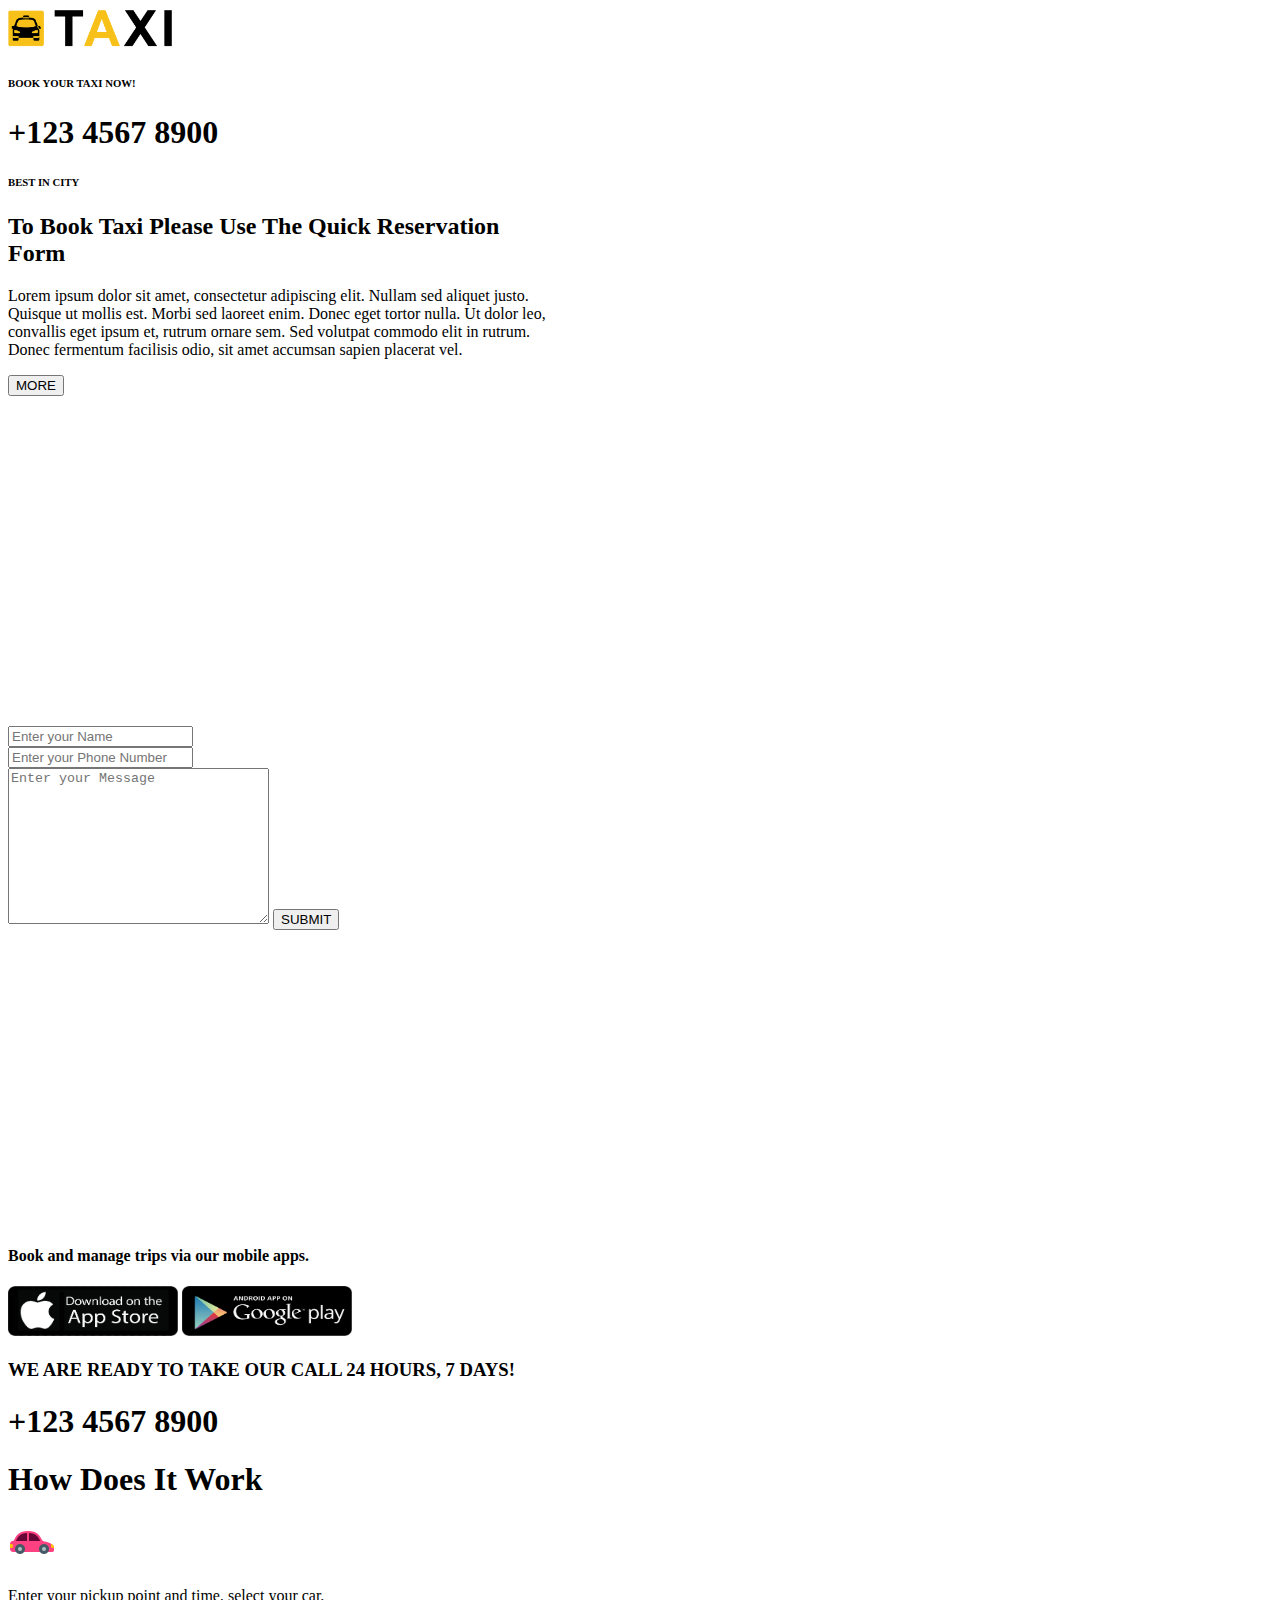
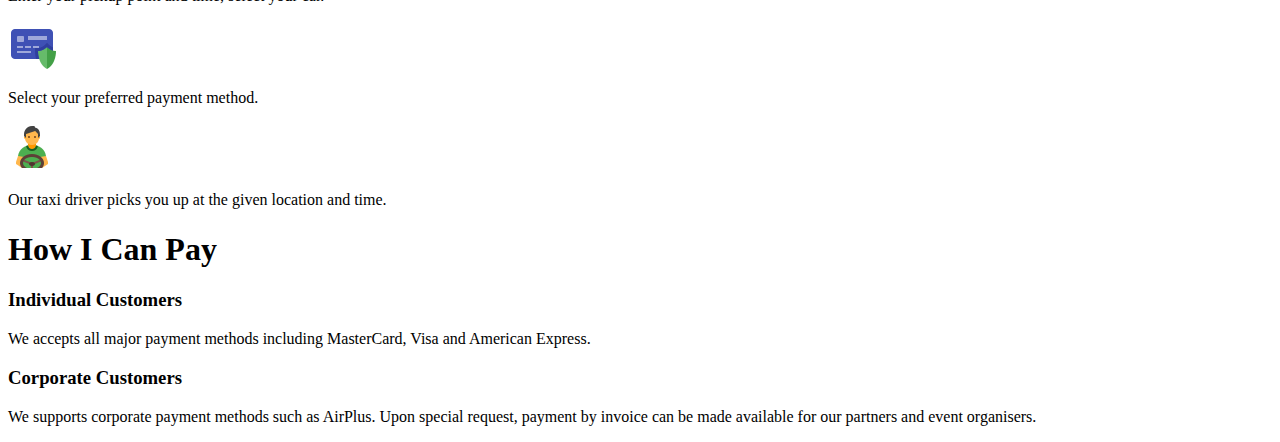
==== index.html @ 9ddd3d56 "Update and rename taxi.html to index.html" ====
<!DOCTYPE html>
<html lang="en">
<head>
    <meta charset="UTF-8">
    <meta http-equiv="X-UA-Compatible" content="IE=edge">
    <meta name="viewport" content="width=device-width, initial-scale=1.0">
    <title>TAXI</title>
    <link rel="stylesheet" href="index.css">
    <link rel="stylesheet" href="https://cdnjs.cloudflare.com/ajax/libs/font-awesome/6.2.0/css/all.min.css" integrity="sha512-xh6O/CkQoPOWDdYTDqeRdPCVd1SpvCA9XXcUnZS2FmJNp1coAFzvtCN9BmamE+4aHK8yyUHUSCcJHgXloTyT2A==" crossorigin="anonymous" referrerpolicy="no-referrer" />
</head>
<body>
    <nav class="nav-bar">
        <img src="images/logotaxi.png" alt="TAXI" width="170px" height="40px">
        <i class="fa-solid fa-bars"></i>
    </nav>
    <section class="section-one">
        <h6>BOOK YOUR TAXI NOW!</h6>
        <h1>+123 4567 8900</h1>
        <div class="car"></div>
    </section>
    <section class="section-two">
        <div class="box1" style="width: 550px; height: 550px;">
            <h6>BEST IN CITY</h6>
            <h2>To Book Taxi Please Use The Quick Reservation Form</h2>
            <p>Lorem ipsum dolor sit amet, consectetur adipiscing elit. Nullam sed aliquet justo. Quisque ut mollis est. Morbi sed laoreet enim. Donec eget tortor nulla. Ut dolor leo, convallis eget ipsum et, rutrum ornare sem. Sed volutpat commodo elit in rutrum. Donec fermentum facilisis odio, sit amet accumsan sapien placerat vel.</p>
            <input type="button" value="MORE">
        </div>
        <div class="box2" style="width: 450px; height: 500px;">
            <form>
                <input type="text" placeholder="Enter your Name"><br>
                <input type="text" placeholder="Enter your Phone Number"><br>
                <textarea name="" id="" cols="30" rows="10" placeholder="Enter your Message"></textarea>
                <button>SUBMIT</button>
            </form>
        </div>
    </section>
    <section class="section-three">
        <i class="fa-solid fa-mobile-screen-button"></i>
        <h4>Book and manage trips via our mobile apps.</h4>
        <div class="app">
            <img src="images/apple.png" alt="" width="170px" height="50px">
            <img src="images/google.png" alt="" width="170px" height="50px">
        </div>
    </section>
    <section class="section-four">
        <h3>WE ARE READY TO TAKE OUR CALL 24 HOURS, 7 DAYS!</h3>
        <h1>+123 4567 8900</h1>
    </section>
    <section class="section-six">
        <h1>How Does It Work</h1>
        <div class="booxs">
            <img src="images/icons8-car-48.png" alt="">
            <p>Enter your pickup point and time, select your car.</p>
        </div>
        <div class="booxs">
            <img src="images/icons8-card-security-48.png" alt="">
            <p>Select your preferred payment method.</p>
        </div>
        <div class="booxs">
            <img src="images/icons8-driver-48.png" alt="">
            <p>Our taxi driver picks you up at the given location and time.</p>
        </div>
    </section>
    <section class="section-five">
        <h1>How I Can Pay</h1>
        <div class="footer">
            <div class="box-1">
                <h3>Individual Customers</h3>
                <p>We accepts all major payment methods including MasterCard, Visa and American Express.</p>
            </div>
            <div class="box-2">
                <h3>Corporate Customers</h3>
                <p>We supports corporate payment methods such as AirPlus. Upon special request, payment by invoice can be made available for our partners and event organisers.</p>
            </div>
        </div>
        <div class="icon">
            <i class="fa-brands fa-facebook-f"></i>
            <i class="fa-brands fa-twitter"></i>
            <i class="fa-brands fa-instagram"></i>
            <i class="fa-brands fa-linkedin"></i>
        </div>
    </section>
</body>
</html>
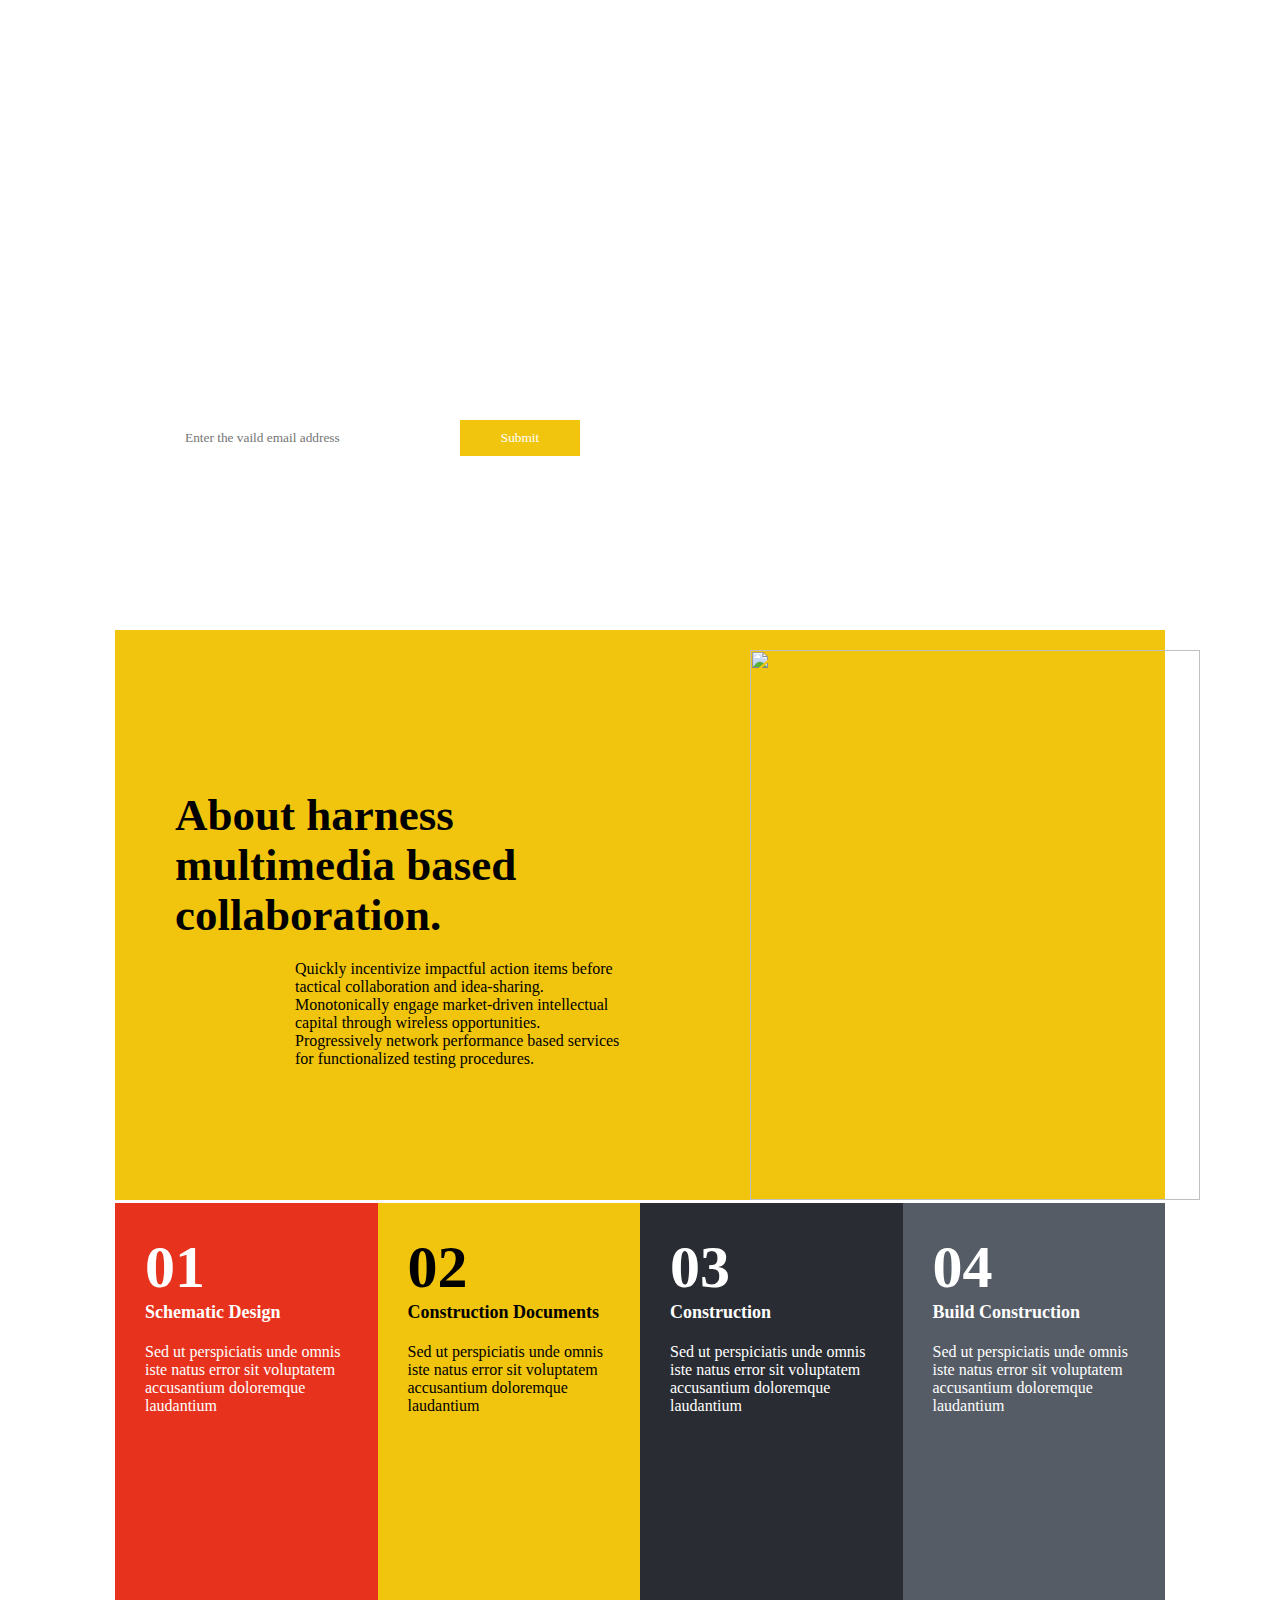
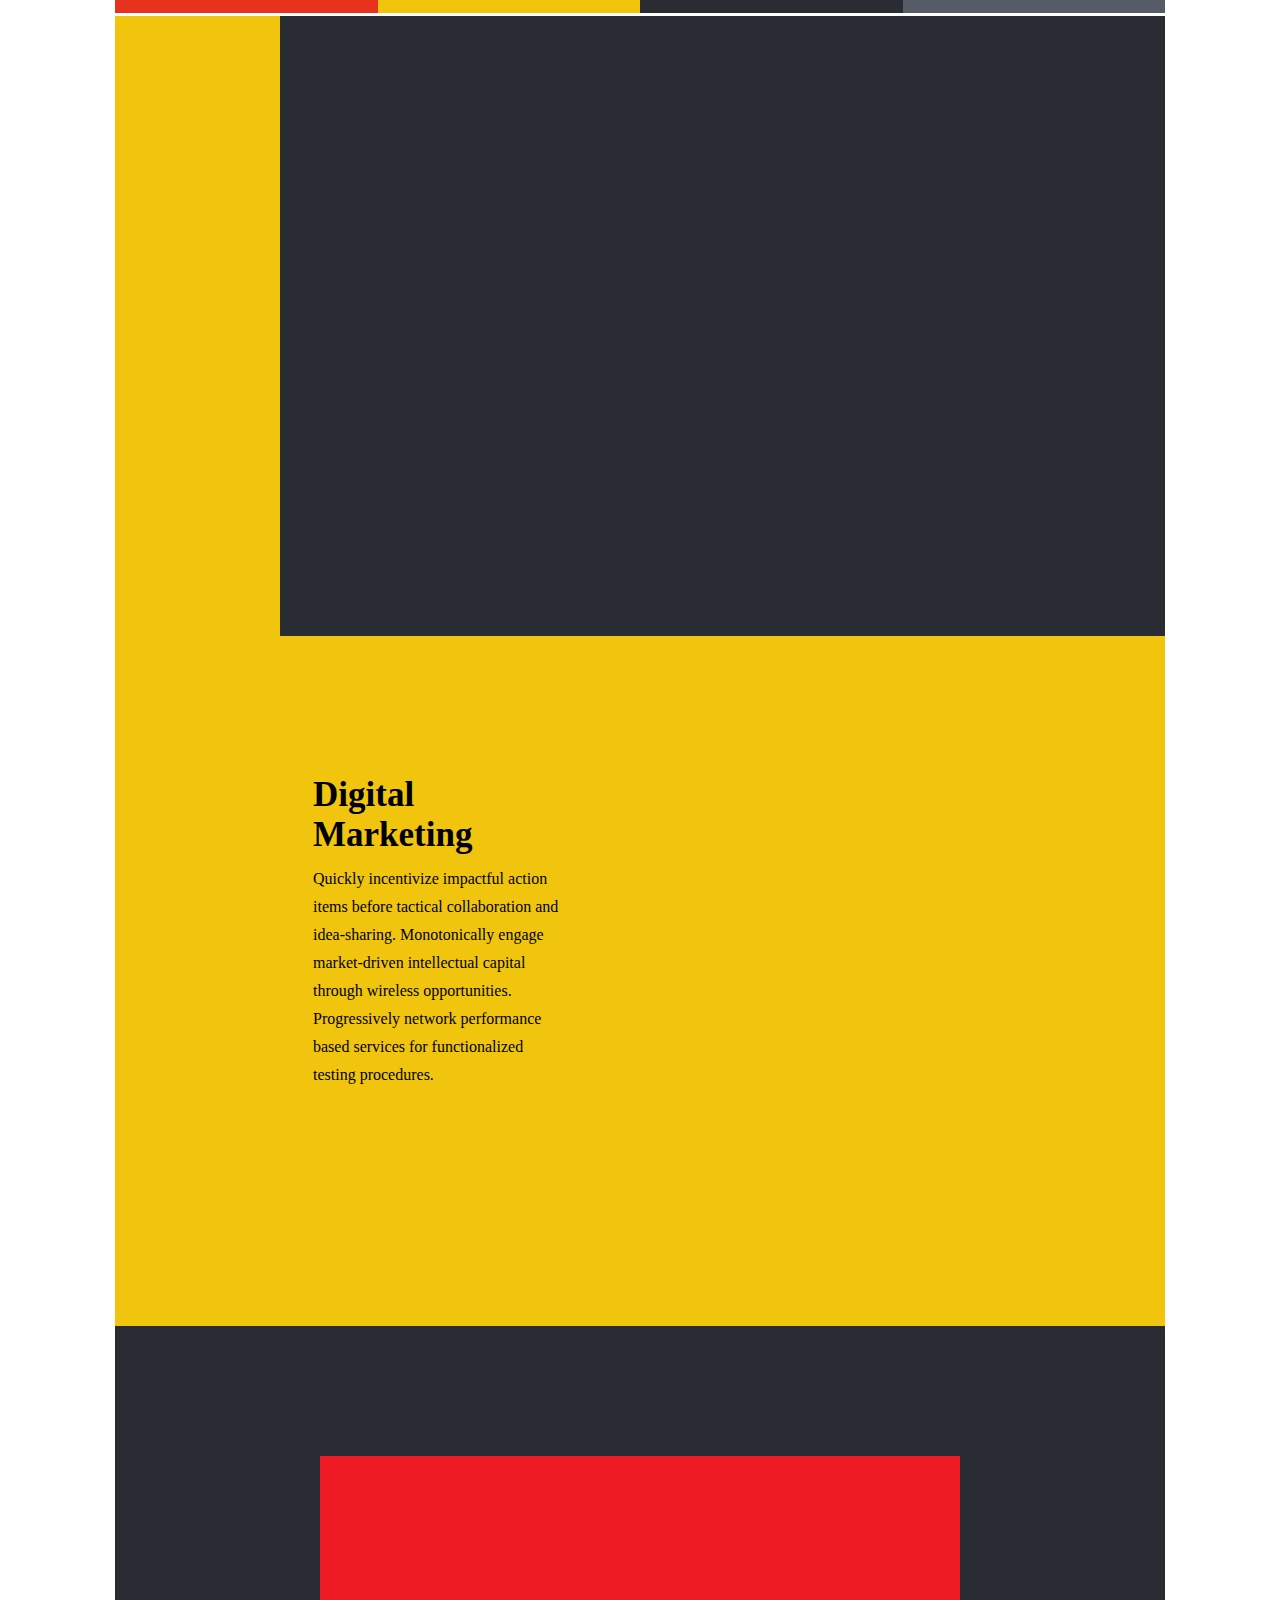
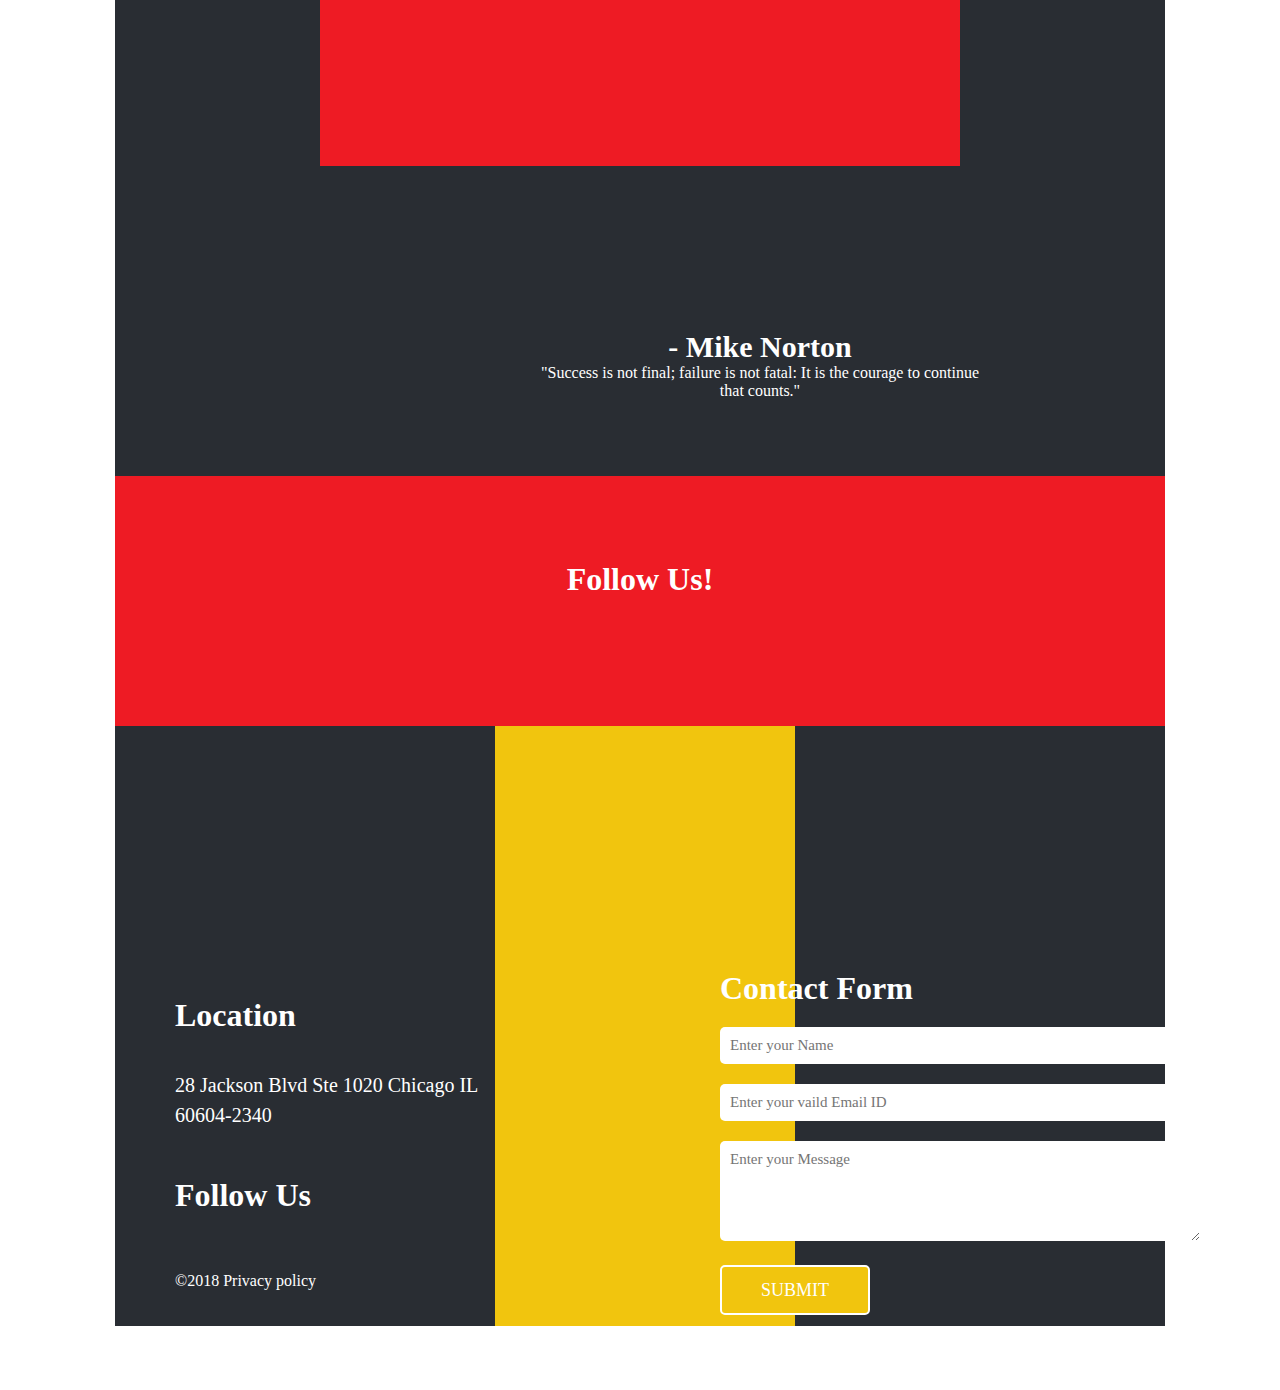
==== commit a93963a5: "Add files via upload" ====
--- a/index.html
+++ b/index.html
@@ -4,81 +4,114 @@
     <meta charset="UTF-8">
     <meta http-equiv="X-UA-Compatible" content="IE=edge">
     <meta name="viewport" content="width=device-width, initial-scale=1.0">
-    <title>TAXI</title>
-    <link rel="stylesheet" href="index.css">
+    <title>Document</title>
+    <link rel="stylesheet" href="style.css">
     <link rel="stylesheet" href="https://cdnjs.cloudflare.com/ajax/libs/font-awesome/6.2.0/css/all.min.css" integrity="sha512-xh6O/CkQoPOWDdYTDqeRdPCVd1SpvCA9XXcUnZS2FmJNp1coAFzvtCN9BmamE+4aHK8yyUHUSCcJHgXloTyT2A==" crossorigin="anonymous" referrerpolicy="no-referrer" />
 </head>
 <body>
-    <nav class="nav-bar">
-        <img src="images/logotaxi.png" alt="TAXI" width="170px" height="40px">
-        <i class="fa-solid fa-bars"></i>
-    </nav>
-    <section class="section-one">
-        <h6>BOOK YOUR TAXI NOW!</h6>
-        <h1>+123 4567 8900</h1>
-        <div class="car"></div>
+    <section class="sec1">
+        <h1>Just the right amount<br>of everything.</h1>
+        <input type="email" placeholder="Enter the vaild email address" class="inputs"><a href=""><button>Submit</button></a>
     </section>
-    <section class="section-two">
-        <div class="box1" style="width: 550px; height: 550px;">
-            <h6>BEST IN CITY</h6>
-            <h2>To Book Taxi Please Use The Quick Reservation Form</h2>
-            <p>Lorem ipsum dolor sit amet, consectetur adipiscing elit. Nullam sed aliquet justo. Quisque ut mollis est. Morbi sed laoreet enim. Donec eget tortor nulla. Ut dolor leo, convallis eget ipsum et, rutrum ornare sem. Sed volutpat commodo elit in rutrum. Donec fermentum facilisis odio, sit amet accumsan sapien placerat vel.</p>
-            <input type="button" value="MORE">
+
+    <section class="sec2">
+        <img src="./man2.png" alt="" width="450px" height="550px" class="man2">
+        <h1 class="sec2head">About harness<br>multimedia based<br>collaboration.</h1>
+        <p>Quickly incentivize impactful action items before<br>tactical collaboration and idea-sharing.<br>Monotonically engage market-driven intellectual<br>capital through wireless opportunities.<br>Progressively network performance based services<br>for functionalized testing procedures.</p>
+    </section>
+
+    <div class="emp" style="width: 1050px; height: 3px;"></div>
+
+    <section class="sec3">
+        <div class="box1">
+            <h2 class="heads">01</h2>
+            <h4 class="subhead">Schematic Design</h4>
+            <p class="para">Sed ut perspiciatis unde omnis iste natus error sit voluptatem accusantium doloremque laudantium</p>
+            <i class="fa-solid fa-circle-chevron-right"></i>
         </div>
-        <div class="box2" style="width: 450px; height: 500px;">
-            <form>
-                <input type="text" placeholder="Enter your Name"><br>
-                <input type="text" placeholder="Enter your Phone Number"><br>
-                <textarea name="" id="" cols="30" rows="10" placeholder="Enter your Message"></textarea>
-                <button>SUBMIT</button>
-            </form>
+        <div class="box2">
+            <h2 class="heads">02</h2>
+            <h4 class="subhead">Construction Documents</h4>
+            <p class="para">Sed ut perspiciatis unde omnis iste natus error sit voluptatem accusantium doloremque laudantium</p>
+            <i class="fa-solid fa-circle-chevron-right"></i>
+        </div>
+        <div class="box3">
+            <h2 class="heads">03</h2>
+            <h4 class="subhead">Construction</h4>
+            <p class="para">Sed ut perspiciatis unde omnis iste natus error sit voluptatem accusantium doloremque laudantium</p>
+            <i class="fa-solid fa-circle-chevron-right"></i>
+        </div>
+        <div class="box4">
+            <h2 class="heads">04</h2>
+            <h4 class="subhead">Build Construction</h4>
+            <p class="para">Sed ut perspiciatis unde omnis iste natus error sit voluptatem accusantium doloremque laudantium</p>
+            <i class="fa-solid fa-circle-chevron-right"></i>
         </div>
     </section>
-    <section class="section-three">
-        <i class="fa-solid fa-mobile-screen-button"></i>
-        <h4>Book and manage trips via our mobile apps.</h4>
-        <div class="app">
-            <img src="images/apple.png" alt="" width="170px" height="50px">
-            <img src="images/google.png" alt="" width="170px" height="50px">
+
+    <div class="emp" style="width: 1050px; height: 3px;"></div>
+
+    <section class="sec4">
+        <div class="block" style="width: 885px; height: 620px;"></div>
+        <div class="img1set" style="width: 627px; height: 310px;">
+            <div class="img1set01" style="width: 300px; height: 300px;"></div>
+            <div class="img1set02" style="width: 300px; height: 300px;"></div>
+        </div>
+        <div class="img2set" style="width: 950px; height: 310px;">
+            <div class="img2set01" style="width: 300px; height: 300px;"></div>
+            <div class="img2set02" style="width: 300px; height: 300px;"></div>
+            <div class="img2set03" style="width: 300px; height: 300px;"></div>
+        </div>
+        <div class="con3" style="width: 950px; height: 510px;">
+            <div class="b1">
+                <h1>Digital Marketing</h1>
+                <p>Quickly incentivize impactful action items before tactical collaboration and idea-sharing. Monotonically engage market-driven intellectual capital through wireless opportunities. Progressively network performance based services for functionalized testing procedures.</p>
+            </div>
+            <div class="b2"></div>
+            <div class="b3"></div>
         </div>
     </section>
-    <section class="section-four">
-        <h3>WE ARE READY TO TAKE OUR CALL 24 HOURS, 7 DAYS!</h3>
-        <h1>+123 4567 8900</h1>
-    </section>
-    <section class="section-six">
-        <h1>How Does It Work</h1>
-        <div class="booxs">
-            <img src="images/icons8-car-48.png" alt="">
-            <p>Enter your pickup point and time, select your car.</p>
-        </div>
-        <div class="booxs">
-            <img src="images/icons8-card-security-48.png" alt="">
-            <p>Select your preferred payment method.</p>
-        </div>
-        <div class="booxs">
-            <img src="images/icons8-driver-48.png" alt="">
-            <p>Our taxi driver picks you up at the given location and time.</p>
+
+    <section class="sec5" style="width: 1050px; height: 750px;">
+        <div class="redbox"></div>
+        <div class="manbw"></div>
+        <div class="q" style="width: 440px; height: 140px;">
+            <h3 class="head3">- Mike Norton</h3>
+            <p class="paras">"Success is not final;  failure is not fatal: It is the courage to continue that counts."</p>
         </div>
     </section>
-    <section class="section-five">
-        <h1>How I Can Pay</h1>
-        <div class="footer">
-            <div class="box-1">
-                <h3>Individual Customers</h3>
-                <p>We accepts all major payment methods including MasterCard, Visa and American Express.</p>
-            </div>
-            <div class="box-2">
-                <h3>Corporate Customers</h3>
-                <p>We supports corporate payment methods such as AirPlus. Upon special request, payment by invoice can be made available for our partners and event organisers.</p>
-            </div>
-        </div>
+    
+    <section class="social" style="width: 1050px; height: 250px;">
+        <h2>Follow Us!</h2>
         <div class="icon">
             <i class="fa-brands fa-facebook-f"></i>
             <i class="fa-brands fa-twitter"></i>
             <i class="fa-brands fa-instagram"></i>
             <i class="fa-brands fa-linkedin"></i>
+            <i class="fa-brands fa-pinterest"></i>
+        </div>
+    </section>
+    <section class="sec6" style="width: 1050px; height: 600px;">
+        <div class="yellow" style="width: 300px; height: 600px;"></div>
+        <div class="location" style="width: 450px; height: 500px;">
+            <h4 class="loc-head">Location</h4>
+            <p class="loc-para">28 Jackson Blvd Ste 1020 Chicago IL 60604-2340</p>
+            <h4 class="loc-head">Follow Us</h4>
+            <i class="fa-brands fa-facebook-f"></i>
+            <i class="fa-brands fa-twitter"></i>
+            <i class="fa-brands fa-instagram"></i>
+            <i class="fa-brands fa-linkedin"></i>
+            <p class="copy">©2018 Privacy policy</p>
+        </div>
+        <div class="form-set" style="width: 550px; height: 450px;">
+            <form>
+                <h4>Contact Form</h4>
+                <input type="text" placeholder="Enter your Name"><br>
+                <input type="text" placeholder="Enter your vaild Email ID"><br>
+                <textarea name="" id="" cols="30" rows="10" placeholder="Enter your Message"></textarea>
+                <input class="btn" type="button" value="SUBMIT">
+            </form>
         </div>
     </section>
 </body>
-</html>
+</html>--- a/style.css
+++ b/style.css
@@ -0,0 +1,386 @@
+@font-face {
+    font-family: h1;
+    src: url(./fonts/Poppins/Poppins-Bold.ttf);
+}
+@font-face {
+    font-family: h2;
+    src: url(./fonts/Poppins/Poppins-Light.ttf);
+}
+@font-face {
+    font-family: p;
+    src: url(./fonts/Poppins/Poppins-Medium.ttf);
+}
+*{
+    margin: 0;
+    padding: 0;
+    box-sizing: border-box;
+}
+.sec1{
+    margin: auto;
+    width: 1050px;
+    height: 630px;
+    background-image: url(./man1.jpeg);
+    background-position: center;
+    background-size: cover;
+}
+h1{
+    font-family: h1;
+    color: white;
+    font-size: 35px;
+    margin-left: 60px;
+    padding-top: 320px;
+}
+.sec1 h1{
+    font-family: h1;
+    color: white;
+    font-size: 35px;
+    margin-left: 60px;
+    padding-top: 320px;
+}
+.con3 h1{
+    font-family: h1;
+    color: white;
+    font-size: 35px;
+    margin-left: 60px;
+    padding-top: 320px;
+}
+.inputs{
+    padding: 10px;
+    width: 280px;
+    margin-left: 60px;
+    margin-top: 20px;
+    font-family: h2;
+    border-style: none;
+}
+button{
+    padding: 10px;
+    margin-left: 5px;
+    width: 120px;
+    font-family: h1;
+    border-style: none;
+    background-color: #f1c50e;
+    color: white;
+}
+button:hover{
+    background-color: #ddbc38;
+}
+.sec2{
+    margin: auto;
+    background-color: #f1c50e;
+    width: 1050px;
+    height: 570px;
+}
+.sec2 .man2{
+    position: absolute;
+    top: 650px;
+    left: 750px;
+
+}
+.sec2head{
+    position: absolute;
+    top: 470px;
+    font-family: h1;
+    color: black;
+    font-size: 45px;
+    line-height: 50px;
+}
+.sec2 p{
+    font-family: p;
+    position: absolute;
+    left: 295px;
+    top: 960px;
+}
+.emp{
+    background-color: white;
+}
+.sec3{
+    width: 1050px;
+    height: 410px;
+    margin: auto;
+    display: flex;
+    flex-wrap: wrap;
+    justify-content: space-between;
+}
+.box1{
+    width: 262.5px;
+    height: 410px;
+    background-color: #e7331d;
+    font-family: p;
+    padding: 30px;
+    color: white;
+}
+.box2{
+    width: 262.5px;
+    height: 410px;
+    background-color: #f1c50e;
+    font-family: p;
+    padding: 30px;
+    color: black;
+}
+.box3{
+    width: 262.5px;
+    height: 410px;
+    background-color: #292d33;
+    font-family: p;
+    padding: 30px;
+    color: white;
+}
+.box4{
+    width: 262.5px;
+    height: 410px;
+    background-color: #555c66;
+    font-family: p;
+    padding: 30px;
+    color: white;
+}
+.heads{
+    font-size: 60px;
+}
+.subhead{
+    font-size: 18px;
+}
+.para{
+    font-family: h2;
+    padding-top: 20px;
+}
+i{
+    font-size: 50px;
+    padding-top: 40px;
+}
+.sec4{
+    margin: auto;
+    width: 1050px;
+    height: 1310px;
+    background-color: #f1c50e;
+}
+.block{
+    background-color: #292d33;
+    float: right;
+}
+.img1set{
+    left: 283px;
+    top: 1700px;
+    position: absolute;
+    display: flex;
+    flex-wrap: wrap;
+    justify-content: space-between;
+}
+.img1set01{
+    background-image: url(./img1set01.jpg);
+    background-position: center;
+    background-size: cover;
+}
+.img1set02{
+    background-image: url(./img1set02.jpg);
+    background-position: center;
+    background-size: cover;
+}
+.img2set{
+    left: 283px;
+    top: 2020px;
+    position: absolute;
+    display: flex;
+    flex-wrap: wrap;
+    justify-content: space-between;
+}
+.img2set01{
+    background-image: url(./img2set01.jpg);
+    background-position: center;
+    background-size: cover;
+}
+.img2set02{
+    background-image: url(./img2set02.jpg);
+    background-position: center;
+    background-size: cover;
+}
+.img2set03{
+    background-image: url(./img2set03.jpg);
+    background-position: center;
+    background-size: cover;
+}
+.con3{
+    position: absolute;
+    top: 2350px;
+    left: 283px;
+    margin: auto;
+    display: flex;
+    flex-wrap: wrap;
+    justify-content: space-between;
+    padding-top: 5px;
+}
+.b1{
+    width: 300px;
+    height: 500px;
+    padding: 15px;
+}
+.b1 h1{
+    padding: 5px;
+    margin-left: 10px;
+    color: black;
+}
+.b1 p{
+    padding: 5px;
+    margin-left: 10px;
+    font-size: 16px;
+    font-family: p;
+    line-height: 28px;
+}
+.b2{
+    width: 300px;
+    height: 500px;
+    background-image: url(./PRFotografie_FirmenportraitskopfundkragenFotografie.jpg);
+    background-position: center;
+    background-size: cover;
+}
+.b3{
+    width: 300px;
+    height: 300px;
+    background-image: url(./1q.png);
+    background-position: center;
+    background-size: cover;
+}
+.sec5{
+    background-color: #292d33;
+    margin: auto;
+    padding-top: 130px;
+}
+.redbox{
+    width: 640px;
+    height: 310px;
+    background-color: #ee1b24;
+    margin: auto;
+}
+.manbw{
+    position: absolute;
+    top: 2970px;
+    left: 560px;
+    width: 400px;
+    height: 500px;
+    background-image: url(./pexelsphoto412840.jpeg);
+    background-position: center;
+    background-size: cover;
+}
+.q{
+    position: absolute;
+    color: white;
+    text-align: center;
+    top: 3530px;
+    left: 540px;
+}
+.head3{
+    font-family: h1;
+    font-size: 30px;
+}
+.paras{
+    font-family: p;
+    position: absolute;
+    color: white;
+    text-align: center;
+}
+.social{
+    background-color: #ee1b24;
+    margin: auto;
+    padding-top: 35px;
+}
+.social h2{
+    font-family: h1;
+    color: white;
+    text-align: center;
+    font-size: 32px;
+    padding-top: 50px;
+}
+.icon{
+    text-align: center;
+}
+.icon i{
+    color: white;
+    padding: 10px;
+    font-size: 30px;
+}
+.icon i:hover{
+    color: black;
+}
+.sec6{
+    background-color: #292d33;
+    margin: auto;
+}
+.yellow{
+    position: relative;
+    background-color: #f1c50e;
+    margin-left: 380px;
+}
+.location{
+    color: white;
+    position: absolute;
+    bottom: -3690px;
+    padding: 60px;
+    line-height: 30px;
+}
+.loc-head{
+    font-family: h1;
+    font-size: 32px;
+    margin-top: 50px;
+}
+.loc-para{
+    font-family: h2;
+    font-size: 20px;
+    margin-top: 40px;
+}
+.location i{
+    margin-top: -25px;
+    padding-right: 20px;
+    font-size: 32px;
+}
+.location i:hover{
+    color: #ddbc38;
+}
+.copy{
+    font-family: h2;
+    margin-top: 20px;
+}
+.form-set{
+    color: white;
+    position: absolute;
+    bottom: -3690px;
+    left: 690px;
+    font-family: h1;
+    padding: 30px;
+}
+.form-set h4{
+    font-size: 32px;
+    margin-bottom: 10px;
+}
+.form-set input{
+    padding: 10px;
+    font-size: 15px;
+    width: 480px;
+    margin-bottom: 10px;
+    margin-top: 10px;
+    border-style: none;
+    font-family: h2;
+    border-radius: 5px;
+}
+.form-set textarea{
+    padding: 10px;
+    font-size: 15px;
+    width: 480px;
+    height: 100px;
+    margin-bottom: 10px;
+    margin-top: 10px;
+    border-style: none;
+    font-family: h2;
+    border-radius: 5px;
+}
+.form-set .btn{
+    padding: 10px;
+    font-size: 18px;
+    width: 150px;
+    height: 50px;
+    margin-bottom: 10px;
+    margin-top: 10px;
+    font-family: h2;
+    background-color: #f1c50e;
+    border-color: white;
+    color: white;
+    border: 2px solid;
+}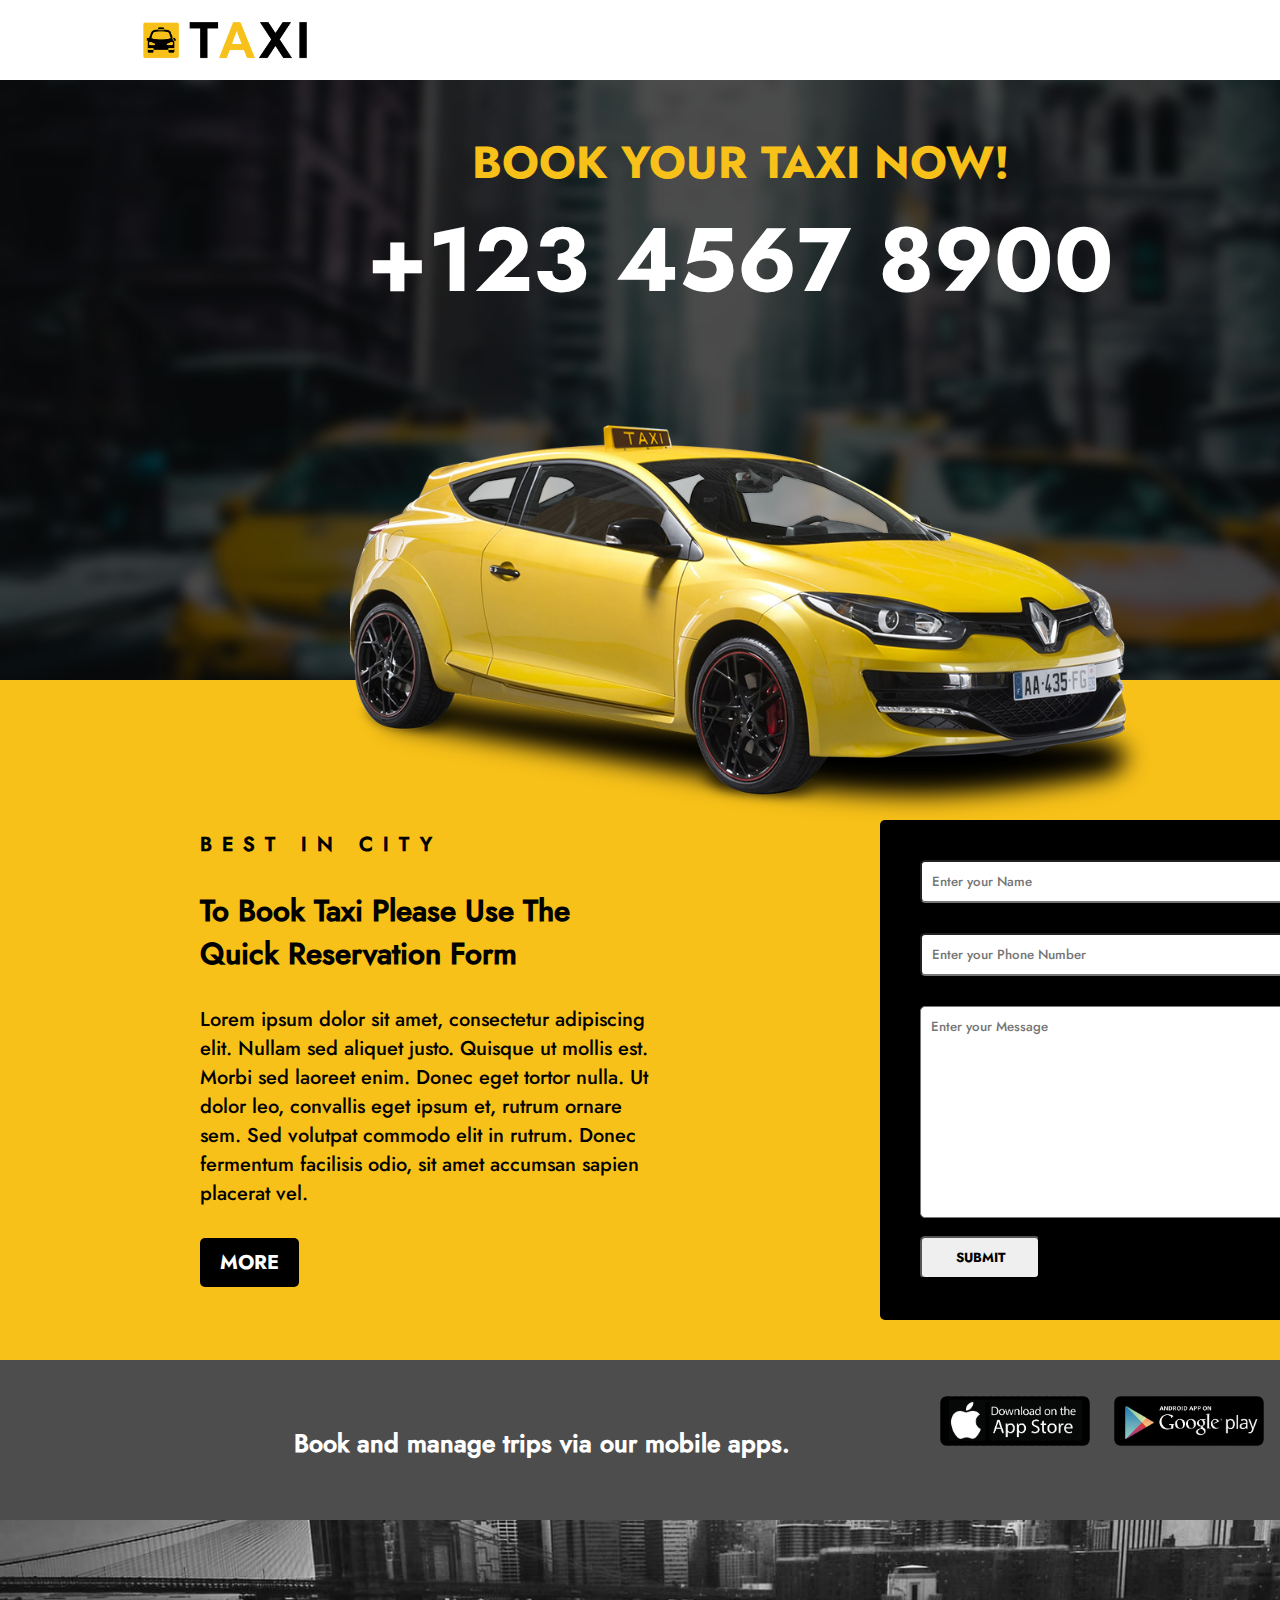
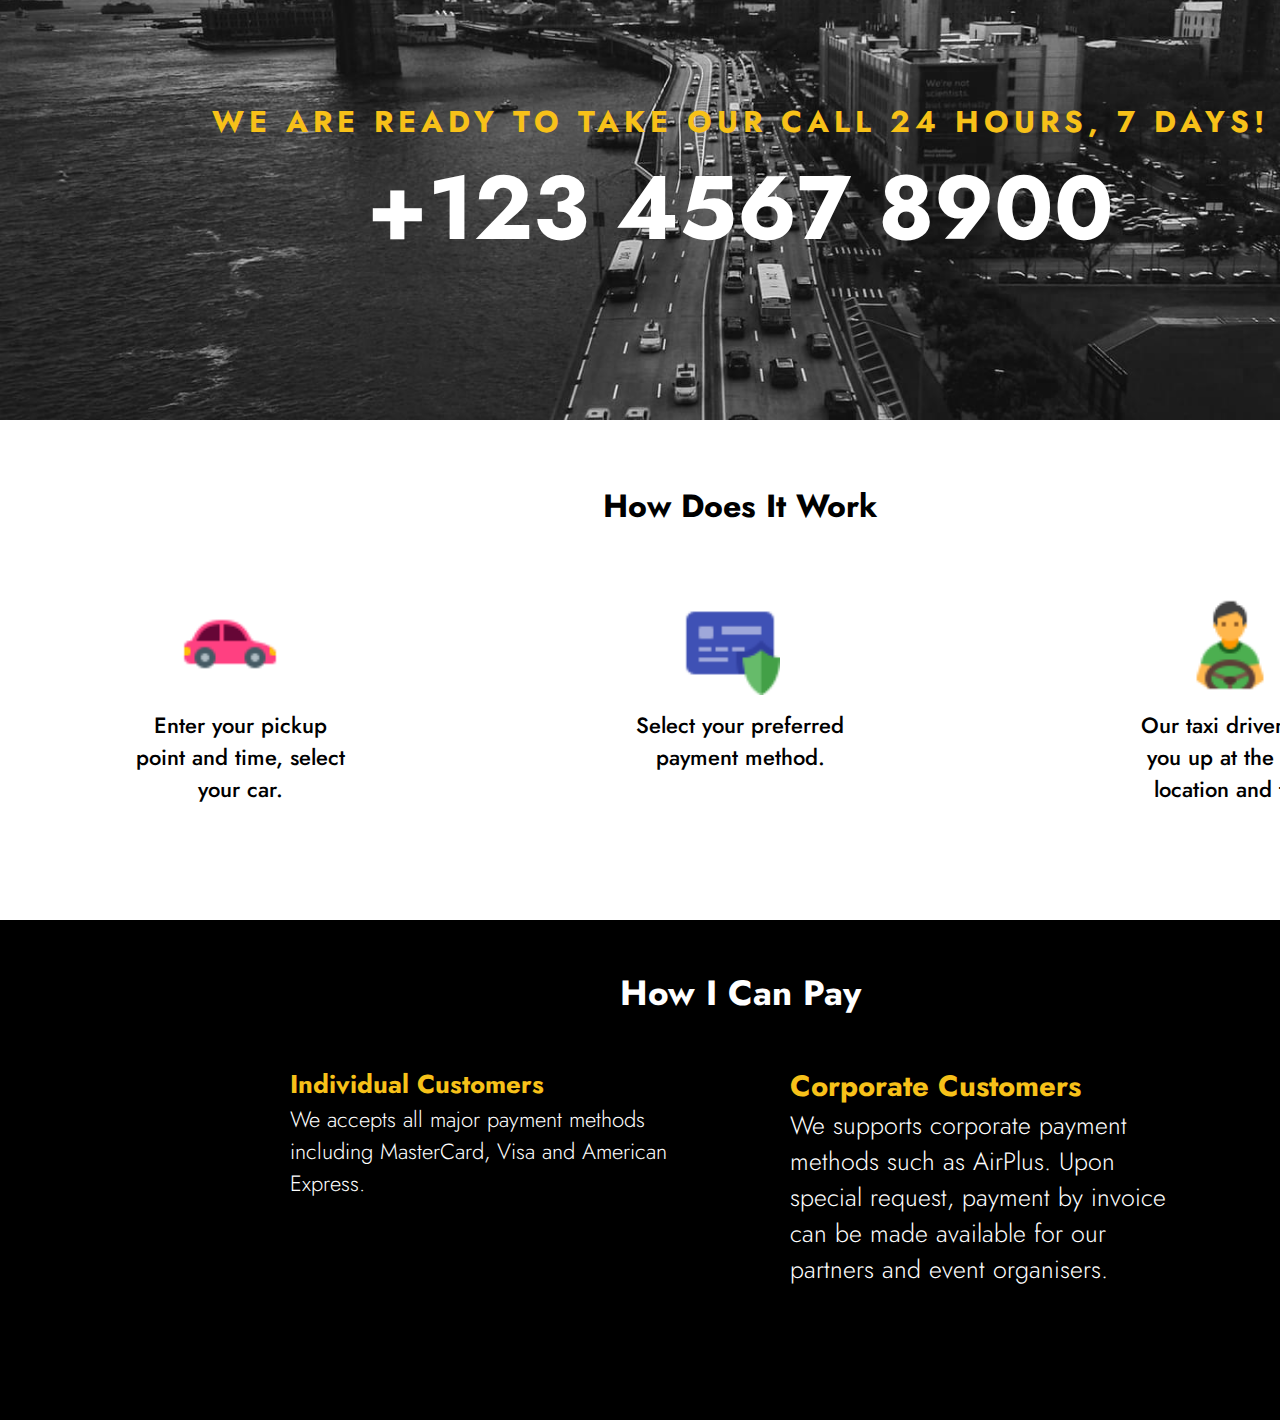
==== commit 886bd5b5: "Add files via upload" ====
--- a/index.html
+++ b/index.html
@@ -4,113 +4,80 @@
     <meta charset="UTF-8">
     <meta http-equiv="X-UA-Compatible" content="IE=edge">
     <meta name="viewport" content="width=device-width, initial-scale=1.0">
-    <title>Document</title>
+    <title>TAXI</title>
     <link rel="stylesheet" href="style.css">
     <link rel="stylesheet" href="https://cdnjs.cloudflare.com/ajax/libs/font-awesome/6.2.0/css/all.min.css" integrity="sha512-xh6O/CkQoPOWDdYTDqeRdPCVd1SpvCA9XXcUnZS2FmJNp1coAFzvtCN9BmamE+4aHK8yyUHUSCcJHgXloTyT2A==" crossorigin="anonymous" referrerpolicy="no-referrer" />
 </head>
 <body>
-    <section class="sec1">
-        <h1>Just the right amount<br>of everything.</h1>
-        <input type="email" placeholder="Enter the vaild email address" class="inputs"><a href=""><button>Submit</button></a>
+    <nav class="nav-bar">
+        <img src="images/logotaxi.png" alt="TAXI" width="170px" height="40px">
+        <i class="fa-solid fa-bars"></i>
+    </nav>
+    <section class="section-one">
+        <h6>BOOK YOUR TAXI NOW!</h6>
+        <h1>+123 4567 8900</h1>
+        <div class="car"></div>
     </section>
-
-    <section class="sec2">
-        <img src="./man2.png" alt="" width="450px" height="550px" class="man2">
-        <h1 class="sec2head">About harness<br>multimedia based<br>collaboration.</h1>
-        <p>Quickly incentivize impactful action items before<br>tactical collaboration and idea-sharing.<br>Monotonically engage market-driven intellectual<br>capital through wireless opportunities.<br>Progressively network performance based services<br>for functionalized testing procedures.</p>
-    </section>
-
-    <div class="emp" style="width: 1050px; height: 3px;"></div>
-
-    <section class="sec3">
-        <div class="box1">
-            <h2 class="heads">01</h2>
-            <h4 class="subhead">Schematic Design</h4>
-            <p class="para">Sed ut perspiciatis unde omnis iste natus error sit voluptatem accusantium doloremque laudantium</p>
-            <i class="fa-solid fa-circle-chevron-right"></i>
+    <section class="section-two">
+        <div class="box1" style="width: 550px; height: 550px;">
+            <h6>BEST IN CITY</h6>
+            <h2>To Book Taxi Please Use The Quick Reservation Form</h2>
+            <p>Lorem ipsum dolor sit amet, consectetur adipiscing elit. Nullam sed aliquet justo. Quisque ut mollis est. Morbi sed laoreet enim. Donec eget tortor nulla. Ut dolor leo, convallis eget ipsum et, rutrum ornare sem. Sed volutpat commodo elit in rutrum. Donec fermentum facilisis odio, sit amet accumsan sapien placerat vel.</p>
+            <input type="button" value="MORE">
         </div>
-        <div class="box2">
-            <h2 class="heads">02</h2>
-            <h4 class="subhead">Construction Documents</h4>
-            <p class="para">Sed ut perspiciatis unde omnis iste natus error sit voluptatem accusantium doloremque laudantium</p>
-            <i class="fa-solid fa-circle-chevron-right"></i>
-        </div>
-        <div class="box3">
-            <h2 class="heads">03</h2>
-            <h4 class="subhead">Construction</h4>
-            <p class="para">Sed ut perspiciatis unde omnis iste natus error sit voluptatem accusantium doloremque laudantium</p>
-            <i class="fa-solid fa-circle-chevron-right"></i>
-        </div>
-        <div class="box4">
-            <h2 class="heads">04</h2>
-            <h4 class="subhead">Build Construction</h4>
-            <p class="para">Sed ut perspiciatis unde omnis iste natus error sit voluptatem accusantium doloremque laudantium</p>
-            <i class="fa-solid fa-circle-chevron-right"></i>
+        <div class="box2" style="width: 450px; height: 500px;">
+            <form>
+                <input type="text" placeholder="Enter your Name"><br>
+                <input type="text" placeholder="Enter your Phone Number"><br>
+                <textarea name="" id="" cols="30" rows="10" placeholder="Enter your Message"></textarea>
+                <button>SUBMIT</button>
+            </form>
         </div>
     </section>
-
-    <div class="emp" style="width: 1050px; height: 3px;"></div>
-
-    <section class="sec4">
-        <div class="block" style="width: 885px; height: 620px;"></div>
-        <div class="img1set" style="width: 627px; height: 310px;">
-            <div class="img1set01" style="width: 300px; height: 300px;"></div>
-            <div class="img1set02" style="width: 300px; height: 300px;"></div>
-        </div>
-        <div class="img2set" style="width: 950px; height: 310px;">
-            <div class="img2set01" style="width: 300px; height: 300px;"></div>
-            <div class="img2set02" style="width: 300px; height: 300px;"></div>
-            <div class="img2set03" style="width: 300px; height: 300px;"></div>
-        </div>
-        <div class="con3" style="width: 950px; height: 510px;">
-            <div class="b1">
-                <h1>Digital Marketing</h1>
-                <p>Quickly incentivize impactful action items before tactical collaboration and idea-sharing. Monotonically engage market-driven intellectual capital through wireless opportunities. Progressively network performance based services for functionalized testing procedures.</p>
-            </div>
-            <div class="b2"></div>
-            <div class="b3"></div>
+    <section class="section-three">
+        <i class="fa-solid fa-mobile-screen-button"></i>
+        <h4>Book and manage trips via our mobile apps.</h4>
+        <div class="app">
+            <img src="images/apple.png" alt="" width="170px" height="50px">
+            <img src="images/google.png" alt="" width="170px" height="50px">
         </div>
     </section>
-
-    <section class="sec5" style="width: 1050px; height: 750px;">
-        <div class="redbox"></div>
-        <div class="manbw"></div>
-        <div class="q" style="width: 440px; height: 140px;">
-            <h3 class="head3">- Mike Norton</h3>
-            <p class="paras">"Success is not final;  failure is not fatal: It is the courage to continue that counts."</p>
+    <section class="section-four">
+        <h3>WE ARE READY TO TAKE OUR CALL 24 HOURS, 7 DAYS!</h3>
+        <h1>+123 4567 8900</h1>
+    </section>
+    <section class="section-six">
+        <h1>How Does It Work</h1>
+        <div class="booxs">
+            <img src="images/icons8-car-48.png" alt="">
+            <p>Enter your pickup point and time, select your car.</p>
+        </div>
+        <div class="booxs">
+            <img src="images/icons8-card-security-48.png" alt="">
+            <p>Select your preferred payment method.</p>
+        </div>
+        <div class="booxs">
+            <img src="images/icons8-driver-48.png" alt="">
+            <p>Our taxi driver picks you up at the given location and time.</p>
         </div>
     </section>
-    
-    <section class="social" style="width: 1050px; height: 250px;">
-        <h2>Follow Us!</h2>
+    <section class="section-five">
+        <h1>How I Can Pay</h1>
+        <div class="footer">
+            <div class="box-1">
+                <h3>Individual Customers</h3>
+                <p>We accepts all major payment methods including MasterCard, Visa and American Express.</p>
+            </div>
+            <div class="box-2">
+                <h3>Corporate Customers</h3>
+                <p>We supports corporate payment methods such as AirPlus. Upon special request, payment by invoice can be made available for our partners and event organisers.</p>
+            </div>
+        </div>
         <div class="icon">
             <i class="fa-brands fa-facebook-f"></i>
             <i class="fa-brands fa-twitter"></i>
             <i class="fa-brands fa-instagram"></i>
             <i class="fa-brands fa-linkedin"></i>
-            <i class="fa-brands fa-pinterest"></i>
-        </div>
-    </section>
-    <section class="sec6" style="width: 1050px; height: 600px;">
-        <div class="yellow" style="width: 300px; height: 600px;"></div>
-        <div class="location" style="width: 450px; height: 500px;">
-            <h4 class="loc-head">Location</h4>
-            <p class="loc-para">28 Jackson Blvd Ste 1020 Chicago IL 60604-2340</p>
-            <h4 class="loc-head">Follow Us</h4>
-            <i class="fa-brands fa-facebook-f"></i>
-            <i class="fa-brands fa-twitter"></i>
-            <i class="fa-brands fa-instagram"></i>
-            <i class="fa-brands fa-linkedin"></i>
-            <p class="copy">©2018 Privacy policy</p>
-        </div>
-        <div class="form-set" style="width: 550px; height: 450px;">
-            <form>
-                <h4>Contact Form</h4>
-                <input type="text" placeholder="Enter your Name"><br>
-                <input type="text" placeholder="Enter your vaild Email ID"><br>
-                <textarea name="" id="" cols="30" rows="10" placeholder="Enter your Message"></textarea>
-                <input class="btn" type="button" value="SUBMIT">
-            </form>
         </div>
     </section>
 </body>
--- a/style.css
+++ b/style.css
@@ -1,386 +1,275 @@
 @font-face {
-    font-family: h1;
-    src: url(./fonts/Poppins/Poppins-Bold.ttf);
+    font-family: head;
+    src: url(Jost/static/Jost-Bold.ttf);
 }
 @font-face {
-    font-family: h2;
-    src: url(./fonts/Poppins/Poppins-Light.ttf);
+    font-family: med;
+    src: url(Jost/static/Jost-Medium.ttf);
 }
 @font-face {
-    font-family: p;
-    src: url(./fonts/Poppins/Poppins-Medium.ttf);
+    font-family: light;
+    src: url(Jost/static/Jost-Light.ttf);
 }
 *{
     margin: 0;
     padding: 0;
     box-sizing: border-box;
 }
-.sec1{
-    margin: auto;
-    width: 1050px;
-    height: 630px;
-    background-image: url(./man1.jpeg);
-    background-position: center;
+.nav-bar{
+    width: 1480px;
+    height: 80px;
+    background-color: #ffffff;
+    padding: 20px;
+    display: flex;
+    flex-wrap: wrap;
+    justify-content: space-evenly;
+}
+.nav-bar img{
+    margin-left: -850px !important;
+}
+.nav-bar i{
+    font-size: 32px;
+    margin-top: 5px;
+    margin-right: -800px;
+}
+/* --------------------------------------------------------section one-----------------------------------------------------------------*/
+.section-one{
+    width: 1480px;
+    height: 600px;
+    background: rgba(0, 0, 0, 0.7)url(images/taxi2.jpeg);
+    background-position: bottom;
     background-size: cover;
-}
-h1{
-    font-family: h1;
+    background-blend-mode: darken;
+    text-align: center;
+    padding-top: 50px;
+}
+.section-one h1{
+    font-family: head;
+    font-size: 90px;
     color: white;
+}
+.section-one h6{
+    font-family: head;
+    font-size: 45px;
+    color: #F7C119;
+}
+.car{
+    width: 800px;
+    height: 400px;
+    background-image: url(images/taxi.png);
+    background-position: bottom;
+    background-size: cover;
+    position: relative;
+    top: 100px;
+    left: 350px;
+}
+/* --------------------------------------------------------section two-----------------------------------------------------------------*/
+.section-two{
+    width: 1480px;
+    height: 700px;
+    display: flex;
+    flex-wrap: wrap;
+    justify-content: space-between;
+    background-color: #F7C119;
+    font-family: med;
+    font-size: 20px;
+    margin-bottom: -20px;
+    padding-left: 150px;
+    padding-top: 100px;
+    padding-right: 150px;
+}
+.section-two .box1{
+    padding: 50px;
+}
+.section-two .box1 h6, h2, p, input{
+    margin-bottom: 30px;
+}
+.section-two .box1 h6{
+    font-size: 20px;
+    letter-spacing: 10px;
+}
+.section-two .box1 input{
+    border-style: none;
+    border-radius: 5px;
+    padding: 10px 20px;
+    background-color: black;
+    font-size: 20px;
+    font-family: head;
+    color: white;
+}
+.section-two .box1 input:hover{
+    color: #F7C119;
+}
+.section-two .box2{
+    background-color: black;
+    margin-top: 40px;
+    border-radius: 5px;
+}
+.section-two .box2 form{
+    padding: 40px;
+}
+.section-two .box2 input, textarea{
+    width: 370px;
+    font-family: med;
+    padding: 10px;
+    border-radius: 5px;
+}
+.section-two .box2 button{
+    width: 120px;
+    font-family: head;
+    padding: 10px;
+    margin-top: 10px;
+    border-radius: 5px;
+}
+.section-two .box2 button:hover{
+    background-color: #F7C119;
+    color: black;
+}
+/* --------------------------------------------------------section three-----------------------------------------------------------------*/
+.section-three{
+    width: 1480px;
+    height: 160px;
+    background-color: #4d4d4d;
+    padding: 40px;
+    padding-left: 200px;
+    display: flex;
+    flex-wrap: wrap;
+    justify-content: space-between;
+}
+.section-three i{
+    color: #F7C119;
+    font-size: 80px;
+}
+.section-three h4{
+    font-family: med;
+    color: white;
+    font-size: 25px;
+    padding-top: 25px;
+    margin-right: 650px;
+}
+.section-three .app{
+    position: relative;
+    left: 740px;
+    top: -65px;
+    width: 350px;
+}
+.section-three .app img{
+    padding-right: 20px;
+}
+/* --------------------------------------------------------section four-----------------------------------------------------------------*/
+.section-four{
+    width: 1480px;
+    height: 500px;
+    background: rgba(0, 0, 0, 0.649)url(images/taxi3.jpeg);
+    background-position: bottom;
+    background-size: cover;
+    font-family: head;
+    text-align: center;
+    padding-top: 180px;
+    color: #ffffff  ;
+}
+.section-four h1{
+    font-size: 90px;
+}
+.section-four h3{
+    font-size: 30px;
+    letter-spacing: 5px;
+    color: #F7C119;
+}
+/* --------------------------------------------------------section five-----------------------------------------------------------------*/
+.section-five{
+    width: 1480px;
+    height: 500px;
+    background-color: black;
+    display: flex;
+    flex-wrap: wrap;
+    justify-content: space-between;
+    color: #ffffff;
+}
+.section-five h1{
+    width: 1400px;
+    height: 50px;
+    margin: auto;
     font-size: 35px;
-    margin-left: 60px;
-    padding-top: 320px;
-}
-.sec1 h1{
-    font-family: h1;
-    color: white;
-    font-size: 35px;
-    margin-left: 60px;
-    padding-top: 320px;
-}
-.con3 h1{
-    font-family: h1;
-    color: white;
-    font-size: 35px;
-    margin-left: 60px;
-    padding-top: 320px;
-}
-.inputs{
-    padding: 10px;
-    width: 280px;
-    margin-left: 60px;
-    margin-top: 20px;
-    font-family: h2;
-    border-style: none;
-}
-button{
-    padding: 10px;
-    margin-left: 5px;
-    width: 120px;
-    font-family: h1;
-    border-style: none;
-    background-color: #f1c50e;
-    color: white;
-}
-button:hover{
-    background-color: #ddbc38;
-}
-.sec2{
-    margin: auto;
-    background-color: #f1c50e;
-    width: 1050px;
-    height: 570px;
-}
-.sec2 .man2{
-    position: absolute;
-    top: 650px;
-    left: 750px;
-
-}
-.sec2head{
-    position: absolute;
-    top: 470px;
-    font-family: h1;
-    color: black;
-    font-size: 45px;
-    line-height: 50px;
-}
-.sec2 p{
-    font-family: p;
-    position: absolute;
-    left: 295px;
-    top: 960px;
-}
-.emp{
-    background-color: white;
-}
-.sec3{
-    width: 1050px;
-    height: 410px;
-    margin: auto;
-    display: flex;
-    flex-wrap: wrap;
-    justify-content: space-between;
-}
-.box1{
-    width: 262.5px;
-    height: 410px;
-    background-color: #e7331d;
-    font-family: p;
-    padding: 30px;
-    color: white;
-}
-.box2{
-    width: 262.5px;
-    height: 410px;
-    background-color: #f1c50e;
-    font-family: p;
-    padding: 30px;
-    color: black;
-}
-.box3{
-    width: 262.5px;
-    height: 410px;
-    background-color: #292d33;
-    font-family: p;
-    padding: 30px;
-    color: white;
-}
-.box4{
-    width: 262.5px;
-    height: 410px;
-    background-color: #555c66;
-    font-family: p;
-    padding: 30px;
-    color: white;
-}
-.heads{
-    font-size: 60px;
-}
-.subhead{
-    font-size: 18px;
-}
-.para{
-    font-family: h2;
+    text-align: center;
+    font-family: head;
+    padding-top: 40px;
+}
+/* --------------------------------------------------------section six-----------------------------------------------------------------*/
+.section-six{
+    width: 1480px;
+    height: 500px;
+    background-color: #ffffff;
+    display: flex;
+    flex-wrap: wrap;
+    justify-content: space-between;
+    margin: auto;
+    padding-top: 10px;
+}
+.section-six h1{
     padding-top: 20px;
-}
-i{
-    font-size: 50px;
-    padding-top: 40px;
-}
-.sec4{
-    margin: auto;
-    width: 1050px;
-    height: 1310px;
-    background-color: #f1c50e;
-}
-.block{
-    background-color: #292d33;
-    float: right;
-}
-.img1set{
-    left: 283px;
-    top: 1700px;
-    position: absolute;
-    display: flex;
-    flex-wrap: wrap;
-    justify-content: space-between;
-}
-.img1set01{
-    background-image: url(./img1set01.jpg);
-    background-position: center;
-    background-size: cover;
-}
-.img1set02{
-    background-image: url(./img1set02.jpg);
-    background-position: center;
-    background-size: cover;
-}
-.img2set{
-    left: 283px;
-    top: 2020px;
-    position: absolute;
-    display: flex;
-    flex-wrap: wrap;
-    justify-content: space-between;
-}
-.img2set01{
-    background-image: url(./img2set01.jpg);
-    background-position: center;
-    background-size: cover;
-}
-.img2set02{
-    background-image: url(./img2set02.jpg);
-    background-position: center;
-    background-size: cover;
-}
-.img2set03{
-    background-image: url(./img2set03.jpg);
-    background-position: center;
-    background-size: cover;
-}
-.con3{
-    position: absolute;
-    top: 2350px;
-    left: 283px;
-    margin: auto;
-    display: flex;
-    flex-wrap: wrap;
-    justify-content: space-between;
-    padding-top: 5px;
-}
-.b1{
-    width: 300px;
-    height: 500px;
-    padding: 15px;
-}
-.b1 h1{
-    padding: 5px;
-    margin-left: 10px;
-    color: black;
-}
-.b1 p{
-    padding: 5px;
-    margin-left: 10px;
-    font-size: 16px;
-    font-family: p;
-    line-height: 28px;
-}
-.b2{
-    width: 300px;
-    height: 500px;
-    background-image: url(./PRFotografie_FirmenportraitskopfundkragenFotografie.jpg);
-    background-position: center;
-    background-size: cover;
-}
-.b3{
+    width: 1400px;
+    height: 60px;
+    text-align: center;
+    font-family: head;
+    font-size: 32px;
+    margin: auto;
+}
+.booxs p{
+    font-family: med;
+    text-align: center;
+    font-size: 22px;
+    padding-top: 10px;
+}
+.section-six .booxs{
     width: 300px;
     height: 300px;
-    background-image: url(./1q.png);
-    background-position: center;
-    background-size: cover;
-}
-.sec5{
-    background-color: #292d33;
-    margin: auto;
-    padding-top: 130px;
-}
-.redbox{
-    width: 640px;
-    height: 310px;
-    background-color: #ee1b24;
-    margin: auto;
-}
-.manbw{
-    position: absolute;
-    top: 2970px;
-    left: 560px;
-    width: 400px;
-    height: 500px;
-    background-image: url(./pexelsphoto412840.jpeg);
-    background-position: center;
-    background-size: cover;
-}
-.q{
-    position: absolute;
-    color: white;
-    text-align: center;
-    top: 3530px;
-    left: 540px;
-}
-.head3{
-    font-family: h1;
+    padding: 40px;
+    margin-left: 90px;
+    margin-right: 90px;
+
+}
+.booxs img{
+    width: 100px;
+    height: 100px;
+    margin-left: 50px;
+}
+.footer{
+    display: flex;
+    flex-wrap: wrap;
+    justify-content: space-between;
+    margin: auto;
+    font-family: head;
+    padding-top: 20px;
+}
+.box-1{
+    font-size: 22px;
+    width: 500px;
+    height: 300px;
+    padding: 50px;
+}
+.box-2{
+    font-size: 25px;
+    width: 500px;
+    height: 300px;
+    padding: 50px;
+}
+.footer h3{
+    color: #F7C119;
+}
+.footer p{
+    font-family: light;
+}
+.icon{
+    text-align: center;
+    margin: auto;
+    margin-bottom: 40px;
+    padding-right: 20px;
+    color: #F7C119;
     font-size: 30px;
-}
-.paras{
-    font-family: p;
-    position: absolute;
-    color: white;
-    text-align: center;
-}
-.social{
-    background-color: #ee1b24;
-    margin: auto;
-    padding-top: 35px;
-}
-.social h2{
-    font-family: h1;
-    color: white;
-    text-align: center;
-    font-size: 32px;
-    padding-top: 50px;
-}
-.icon{
-    text-align: center;
+    width: 500px;
+    height: 40px;
 }
 .icon i{
-    color: white;
-    padding: 10px;
-    font-size: 30px;
-}
-.icon i:hover{
-    color: black;
-}
-.sec6{
-    background-color: #292d33;
-    margin: auto;
-}
-.yellow{
-    position: relative;
-    background-color: #f1c50e;
-    margin-left: 380px;
-}
-.location{
-    color: white;
-    position: absolute;
-    bottom: -3690px;
-    padding: 60px;
-    line-height: 30px;
-}
-.loc-head{
-    font-family: h1;
-    font-size: 32px;
-    margin-top: 50px;
-}
-.loc-para{
-    font-family: h2;
-    font-size: 20px;
-    margin-top: 40px;
-}
-.location i{
-    margin-top: -25px;
     padding-right: 20px;
-    font-size: 32px;
-}
-.location i:hover{
-    color: #ddbc38;
-}
-.copy{
-    font-family: h2;
-    margin-top: 20px;
-}
-.form-set{
-    color: white;
-    position: absolute;
-    bottom: -3690px;
-    left: 690px;
-    font-family: h1;
-    padding: 30px;
-}
-.form-set h4{
-    font-size: 32px;
-    margin-bottom: 10px;
-}
-.form-set input{
-    padding: 10px;
-    font-size: 15px;
-    width: 480px;
-    margin-bottom: 10px;
-    margin-top: 10px;
-    border-style: none;
-    font-family: h2;
-    border-radius: 5px;
-}
-.form-set textarea{
-    padding: 10px;
-    font-size: 15px;
-    width: 480px;
-    height: 100px;
-    margin-bottom: 10px;
-    margin-top: 10px;
-    border-style: none;
-    font-family: h2;
-    border-radius: 5px;
-}
-.form-set .btn{
-    padding: 10px;
-    font-size: 18px;
-    width: 150px;
-    height: 50px;
-    margin-bottom: 10px;
-    margin-top: 10px;
-    font-family: h2;
-    background-color: #f1c50e;
-    border-color: white;
-    color: white;
-    border: 2px solid;
 }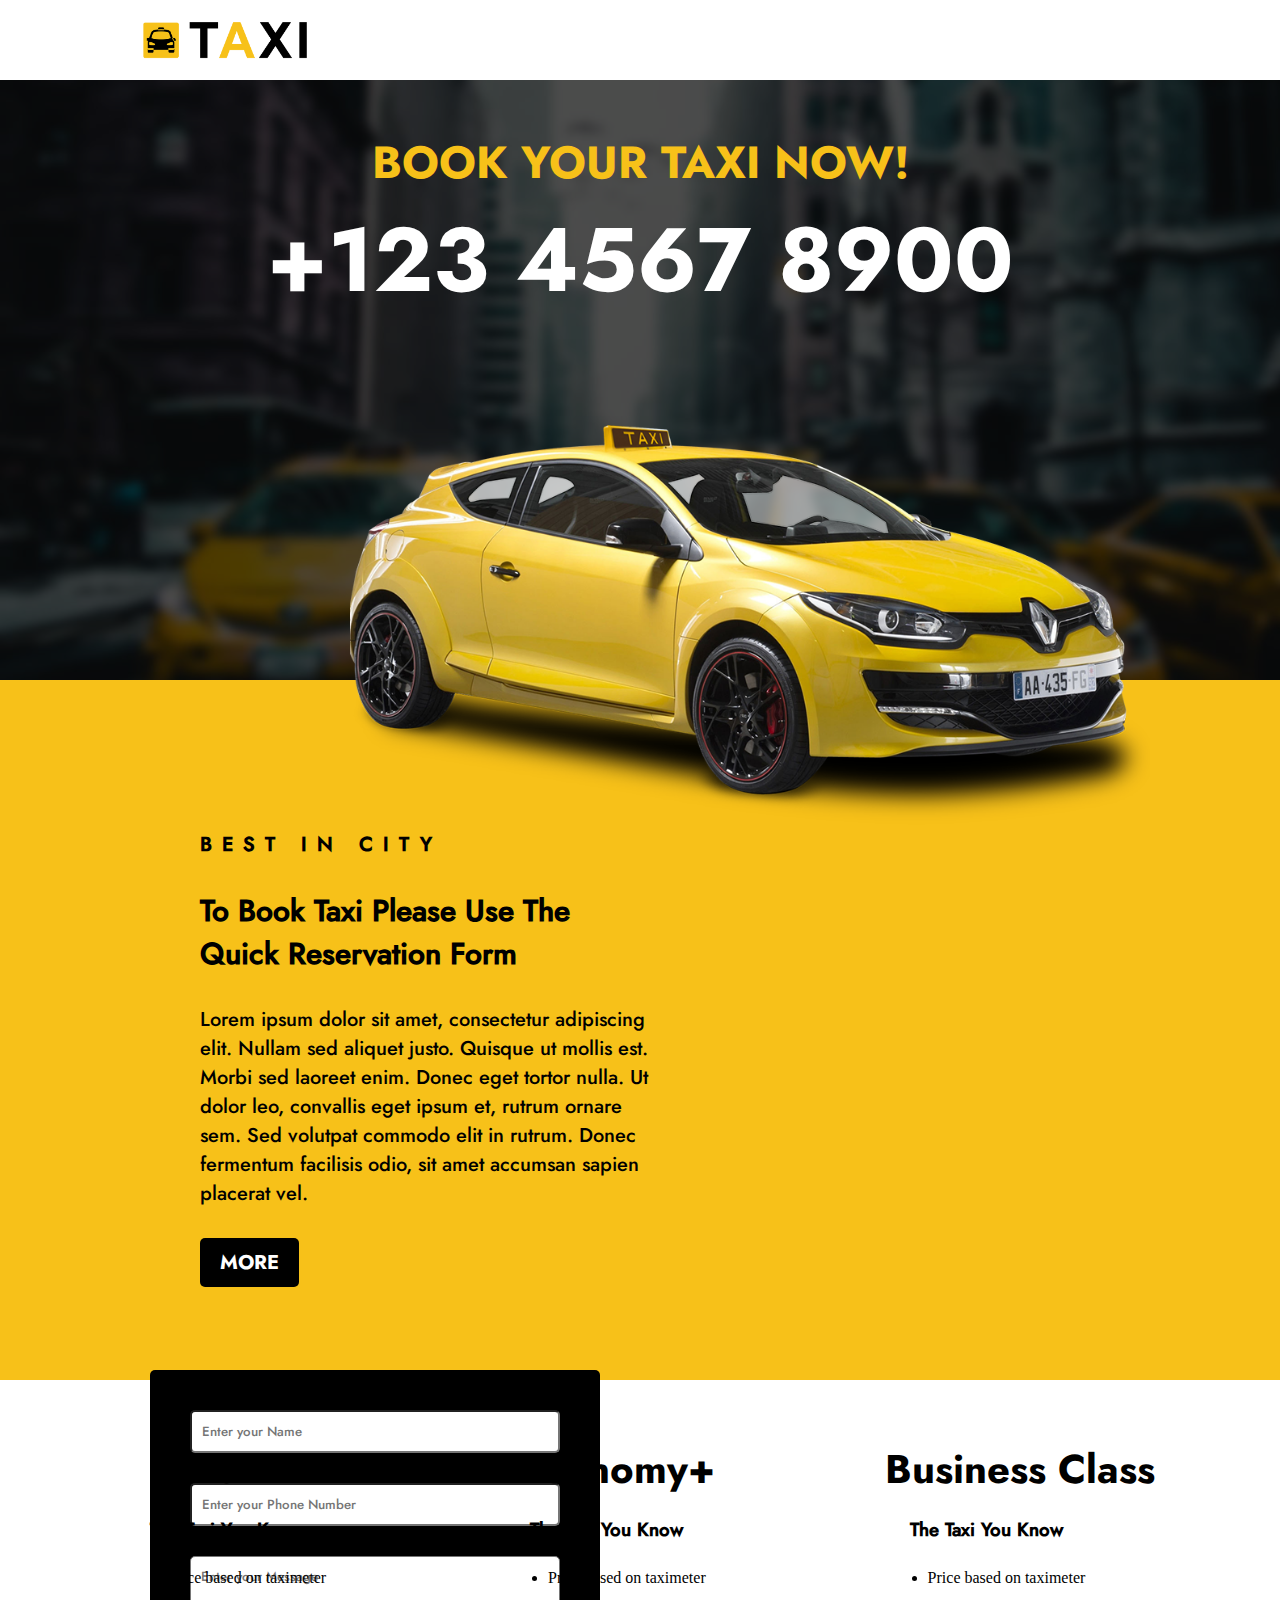
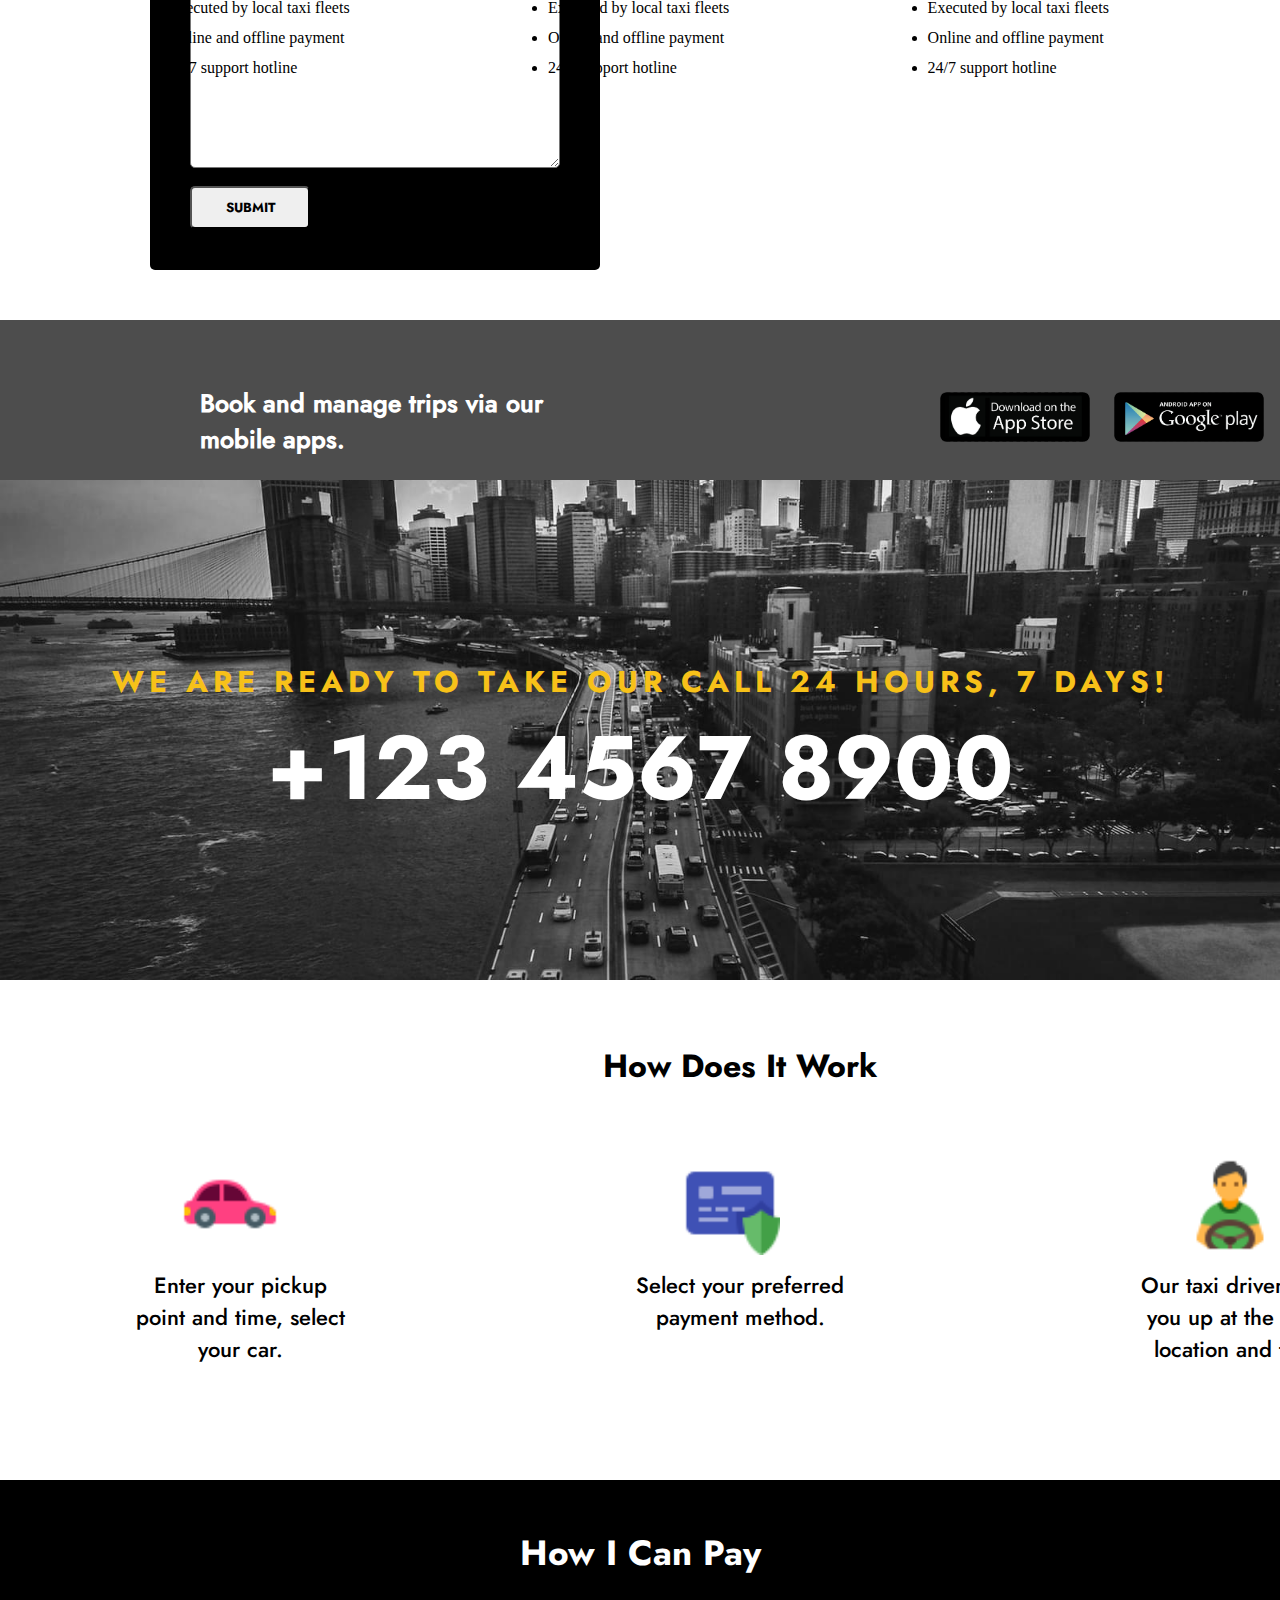
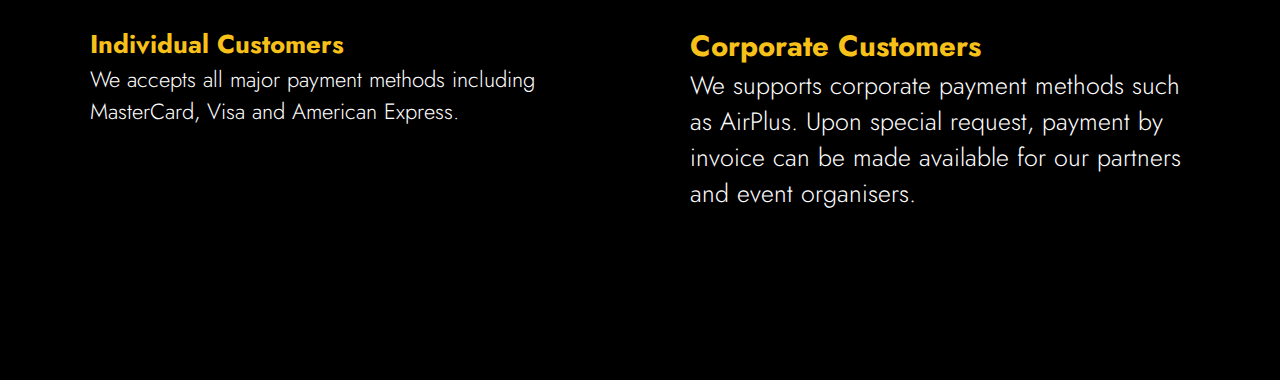
==== commit 7d5d901c: "Add files via upload" ====
--- a/index.html
+++ b/index.html
@@ -32,6 +32,41 @@
                 <textarea name="" id="" cols="30" rows="10" placeholder="Enter your Message"></textarea>
                 <button>SUBMIT</button>
             </form>
+        </div>
+    </section>
+    <section class="taxi-type">
+        <div class="taxi-one">
+            <h1 id="taxi-type-head">Taxi</h1>
+            <img src="images/b5e94a25741dca619aa54b1f08ab425d.png" alt="">
+            <h3 id="taxi-type-subhead">The Taxi You Know</h3>
+            <ul>
+                <li>Price based on taximeter</li>
+                <li>Executed by local taxi fleets</li>
+                <li>Online and offline payment</li>
+                <li>24/7 support hotline</li>
+            </ul>
+        </div>
+        <div class="taxi-two">
+            <h1 id="taxi-type-head">Economy+</h1>
+            <img src="images/975255a895e0efd3c75c073d5e0e89f3.png" alt="">
+            <h3 id="taxi-type-subhead">The Taxi You Know</h3>
+            <ul>
+                <li>Price based on taximeter</li>
+                <li>Executed by local taxi fleets</li>
+                <li>Online and offline payment</li>
+                <li>24/7 support hotline</li>
+            </ul>
+        </div>
+        <div class="taxi-three">
+            <h1 id="taxi-type-head">Business Class</h1>
+            <img src="images/69ab11c48df6f674467cc0f1db1a99fc.png" alt="">
+            <h3 id="taxi-type-subhead">The Taxi You Know</h3>
+            <ul>
+                <li>Price based on taximeter</li>
+                <li>Executed by local taxi fleets</li>
+                <li>Online and offline payment</li>
+                <li>24/7 support hotline</li>
+            </ul>
         </div>
     </section>
     <section class="section-three">
--- a/style.css
+++ b/style.css
@@ -34,7 +34,7 @@
 }
 /* --------------------------------------------------------section one-----------------------------------------------------------------*/
 .section-one{
-    width: 1480px;
+    width: 100%;
     height: 600px;
     background: rgba(0, 0, 0, 0.7)url(images/taxi2.jpeg);
     background-position: bottom;
@@ -65,7 +65,7 @@
 }
 /* --------------------------------------------------------section two-----------------------------------------------------------------*/
 .section-two{
-    width: 1480px;
+    width: 100%;
     height: 700px;
     display: flex;
     flex-wrap: wrap;
@@ -125,9 +125,52 @@
     background-color: #F7C119;
     color: black;
 }
+
+.taxi-type{
+    width: 100%;
+    height: 560px;
+    display: flex;
+    flex-wrap: wrap;
+    justify-content: space-evenly;
+    padding-top: 30px;
+    
+}
+.taxi-one{
+    margin-top: 20px;
+    height: 480px;
+    padding: 30px;
+}
+.taxi-two{
+    margin-top: 20px;
+    height: 480px;
+    padding: 30px;
+}
+.taxi-three{
+    margin-top: 20px;
+    height: 480px;
+    padding: 30px;
+}
+#taxi-type-head{
+    font-size: 40px;
+    font-family: head;
+    padding-bottom: -10px;
+    text-align: center;
+}
+#taxi-type-subhead{
+    margin-left: 25px;
+    margin-bottom: 20px;
+    font-family: med;
+}
+ul{
+    margin-left: 43px;
+}
+ul li{
+    line-height: 30px;
+}
+
 /* --------------------------------------------------------section three-----------------------------------------------------------------*/
 .section-three{
-    width: 1480px;
+    width: 100%;
     height: 160px;
     background-color: #4d4d4d;
     padding: 40px;
@@ -158,7 +201,7 @@
 }
 /* --------------------------------------------------------section four-----------------------------------------------------------------*/
 .section-four{
-    width: 1480px;
+    width: 100%;
     height: 500px;
     background: rgba(0, 0, 0, 0.649)url(images/taxi3.jpeg);
     background-position: bottom;
@@ -178,7 +221,7 @@
 }
 /* --------------------------------------------------------section five-----------------------------------------------------------------*/
 .section-five{
-    width: 1480px;
+    width: 100%;
     height: 500px;
     background-color: black;
     display: flex;
@@ -244,13 +287,13 @@
 }
 .box-1{
     font-size: 22px;
-    width: 500px;
+    width: 600px;
     height: 300px;
     padding: 50px;
 }
 .box-2{
     font-size: 25px;
-    width: 500px;
+    width: 600px;
     height: 300px;
     padding: 50px;
 }
